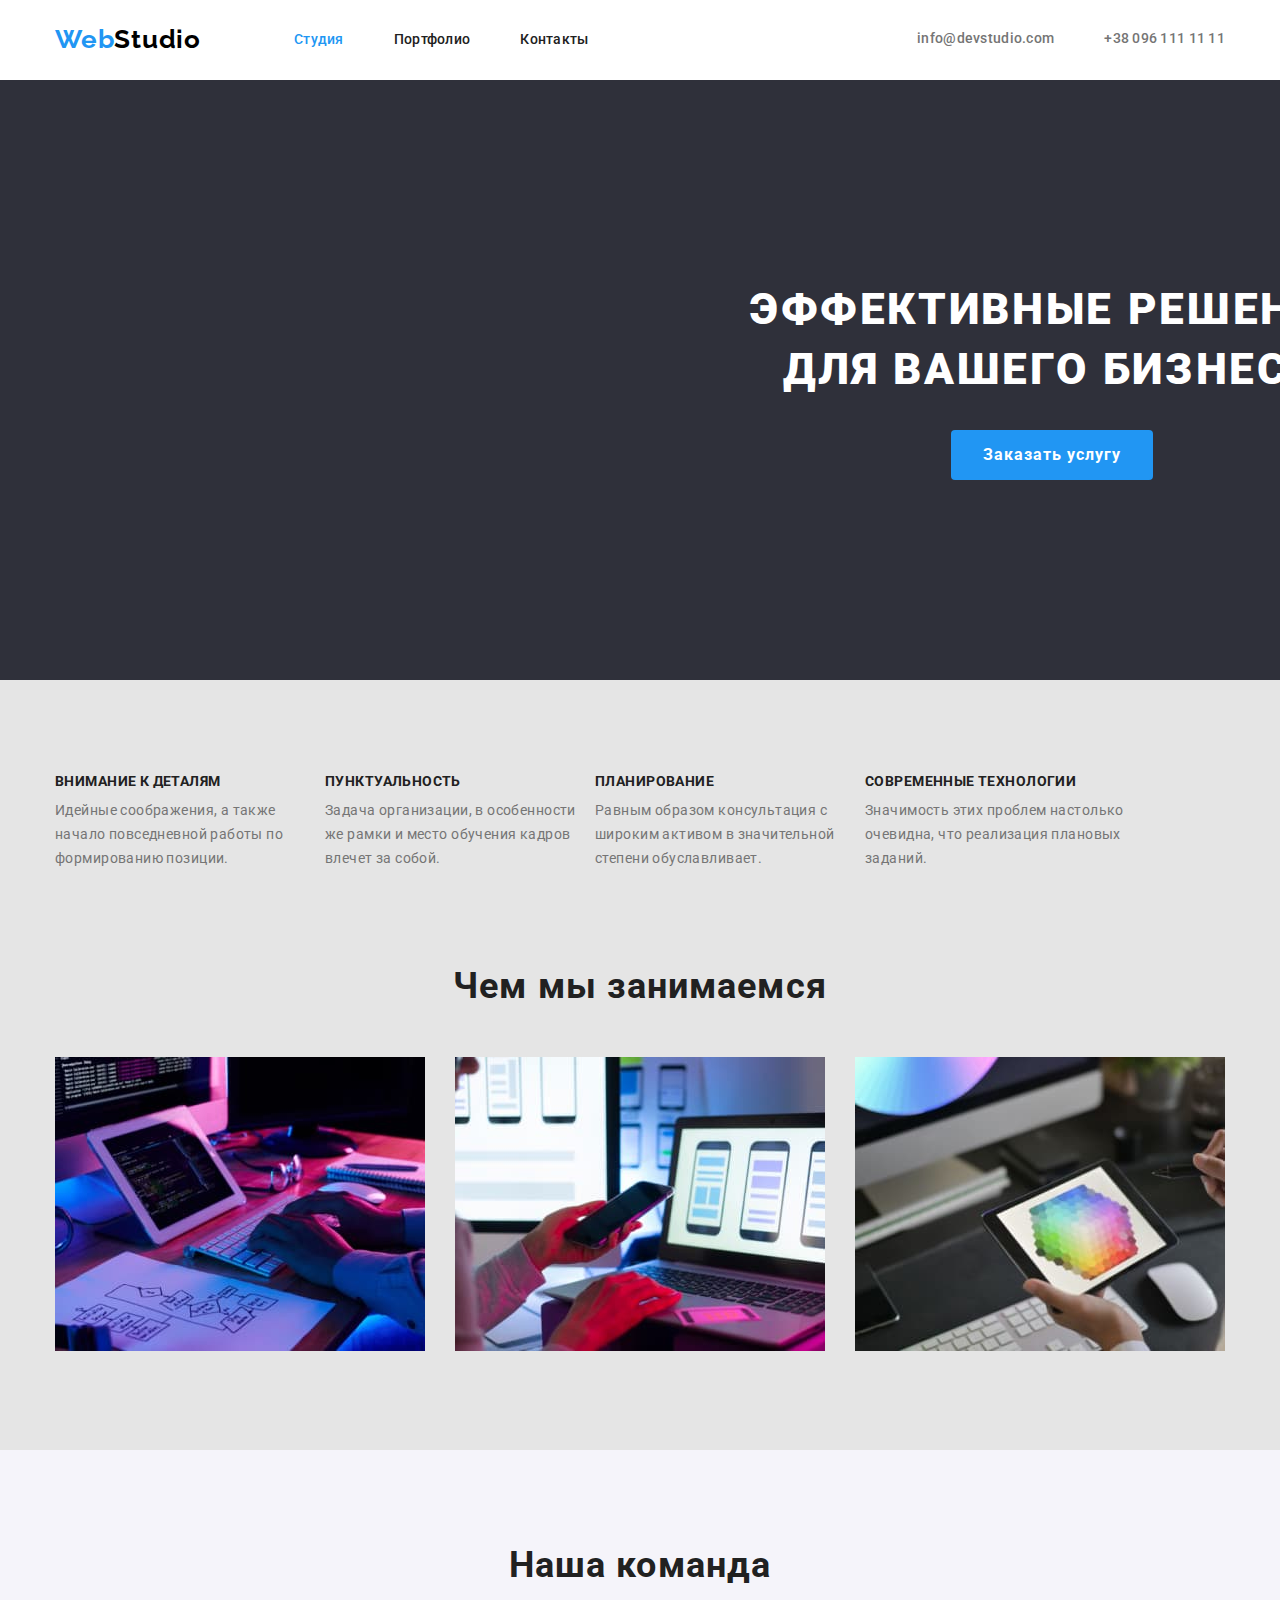
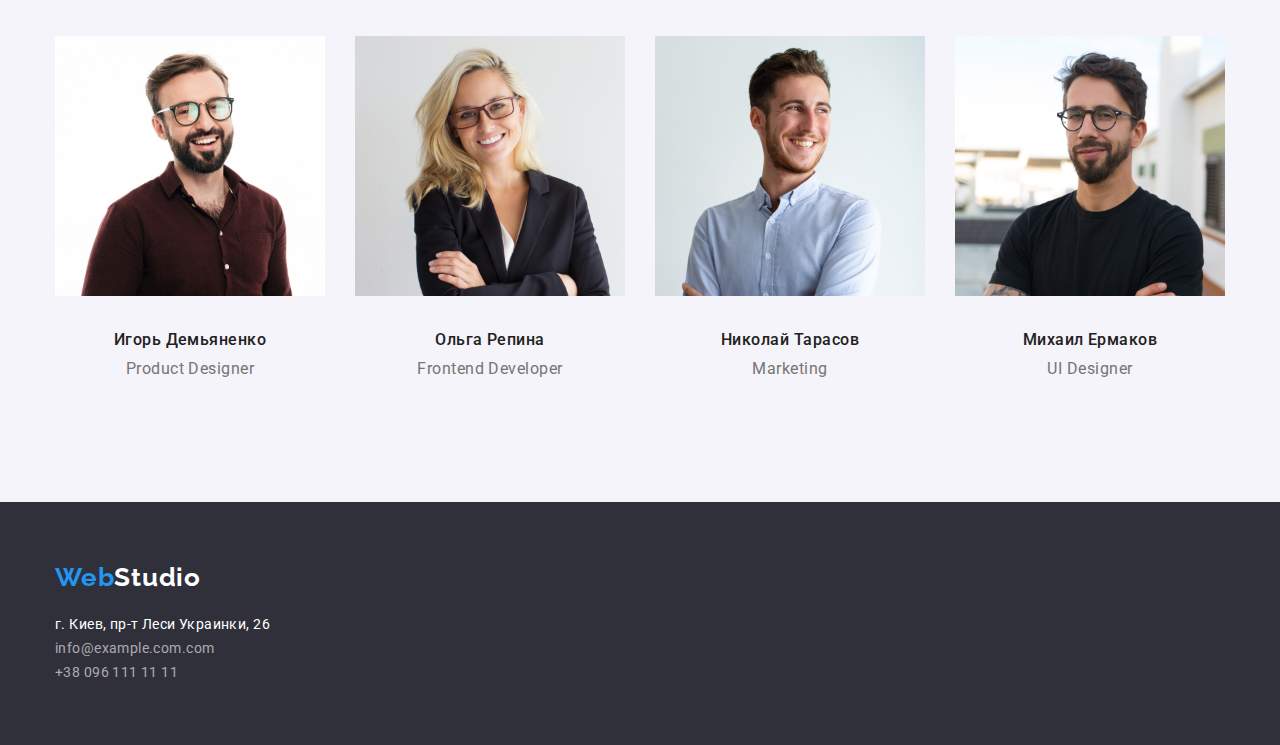
==== index.html @ 9186d273 "Создает стили для геометрии ДЗ№3" ====
<!DOCTYPE html>
<html lang="ru">
  <head>
    <link
      rel="stylesheet"
      href="https://cdnjs.cloudflare.com/ajax/libs/modern-normalize/1.1.0/modern-normalize.css"
      integrity="sha512-Y0MM+V6ymRKN2zStTqzQ227DWhhp4Mzdo6gnlRnuaNCbc+YN/ZH0sBCLTM4M0oSy9c9VKiCvd4Jk44aCLrNS5Q=="
      crossorigin="anonymous"
      referrerpolicy="no-referrer"
    />
    <meta charset="UTF-8" />
    <meta http-equiv="X-UA-Compatible" content="IE=edge" />
    <meta name="viewport" content="width=device-width, initial-scale=1.0" />
    <link rel="preconnect" href="https://fonts.googleapis.com" />
    <link rel="preconnect" href="https://fonts.gstatic.com" crossorigin />
    <link
      href="https://fonts.googleapis.com/css2?family=Raleway:wght@700&family=Roboto:wght@400;500;700;900&display=swap"
      rel="stylesheet"
    />
    <link rel="stylesheet" href="css/styles.css" type="text/css" />
    <title>Document</title>
  </head>
  <body>
    <header class="header">
      <div class="container header-container">
        <nav class="header-nav">
          <a class="header-logo" href="./index.html">
            <span class="logo-web">Web</span><span class="logo-studio">Studio</span>
          </a>

          <ul class="list menu-list">
            <li class="menu-item">
              <a class="menu-link link current" href="./index.html">Студия</a>
            </li>
            <li class="menu-item">
              <a class="menu-link link" href="./portfolio.html">Портфолио</a>
            </li>
            <li class="menu-item"><a class="menu-link link" href="">Контакты</a></li>
          </ul>
        </nav>
        <a class="header-mail list-contact" href="mailto:info@devstudio.com">info@devstudio.com</a>
        <a class="header-tel list-contact" href="tel:+380961111111">+38 096 111 11 11</a>
      </div>
    </header>
    <main>
      <section class="hero">
        <div class="container">
          <h1 class="hero-title container">ЭФФЕКТИВНЫЕ РЕШЕНИЯ ДЛЯ ВАШЕГО БИЗНЕСА</h1>
          <button class="btn btn-hero btn-hero-fill pointer" type="button">Заказать услугу</button>
        </div>
      </section>
      <section class="section-first">
        <div class="container">
          <ul class="list-detail list-section-first list-size text-items-list">
            <li class="text-items">
              <h3 class="list-title">Внимание к деталям</h3>
              <p class="text-list">
                Идейные соображения, а также начало повседневной работы по формированию позиции.
              </p>
            </li>
            <li class="text-items">
              <h3 class="list-title">Пунктуальность</h3>
              <p class="text-list">
                Задача организации, в особенности же рамки и место обучения кадров влечет за собой.
              </p>
            </li>
            <li class="text-items">
              <h3 class="list-title">Планирование</h3>
              <p class="text-list">
                Равным образом консультация с широким активом в значительной степени обуславливает.
              </p>
            </li>
            <li class="text-items">
              <h3 class="list-title">Современные технологии</h3>
              <p class="text-list">
                Значимость этих проблем настолько очевидна, что реализация плановых заданий.
              </p>
            </li>
          </ul>

          <h2 class="title-second">Чем мы занимаемся</h2>
          <ul class="list-image">
            <li class="image-items">
              <img src="./images/img1.jpg" alt="человек набирающий код на клавиатуре" width="370" />
            </li>
            <li class="image-items">
              <img src="./images/img2.jpg" alt="смартфон в руках человека" width="370" />
            </li>
            <li class="image-items">
              <img src="./images/img3.jpg" alt="планшет в руке человека" width="370" />
            </li>
          </ul>
        </div>
      </section>
      <section class="section-team">
        <div class="container">
          <h2 class="title-team">Наша команда</h2>
          <ul class="list-team">
            <li class="image-team">
              <img src="./images/team_card1.jpg" alt="Игорь Демьяненко" width="270" />
              <div class="team-caption">
                <h3 class="item-team">Игорь Демьяненко</h3>
                <p class="item-profession" lang="en">Product Designer</p>
              </div>
            </li>
            <li class="image-team">
              <img src="./images/team_card2.jpg" alt="Ольга Репина" width="270" />
              <div class="team-caption">
                <h3 class="item-team">Ольга Репина</h3>
                <p class="item-profession" lang="en">Frontend Developer</p>
              </div>
            </li>
            <li class="image-team">
              <img src="./images/team_card3.jpg" alt="Николай Тарасов" width="270" />
              <div class="team-caption">
                <h3 class="item-team">Николай Тарасов</h3>
                <p class="item-profession" lang="en">Marketing</p>
              </div>
            </li>
            <li class="image-team">
              <img src="./images/team_card4.jpg" alt="Михаил Ермаков" width="270" />
              <div class="team-caption">
                <h3 class="item-team">Михаил Ермаков</h3>
                <p class="item-profession" lang="en">UI Designer</p>
              </div>
            </li>
          </ul>
        </div>
      </section>
    </main>
    <footer class="footer">
      <div class="container">
        <a class="footer-logo" href="./index.html">
          <span class="logo-web">Web</span
          ><span class="logo-studio footer-studio-logo">Studio</span>
        </a>

        <address class="contact-items">
          <a
            class="footer-contact footer-address"
            href="https://goo.gl/maps/evHjrFbzRMiy1bUM7"
            target="_blank"
            rel="noopener noreferrer"
            >г. Киев, пр-т Леси Украинки, 26</a
          ><br />
          <a
            class="footer-contact footer-contact-list footer-mail"
            href="mailto:info@example.com.com"
            >info@example.com.com</a
          ><br />
          <a class="footer-contact footer-contact-list footer-tel" href="tel:+380961111111"
            >+38 096 111 11 11</a
          >
        </address>
      </div>
    </footer>
  </body>
</html>
---- css/styles.css ----
:root {
    --accent-color: #2196F3;
    --header-basic-color: #212121;
    --header-contact-color: #757575;
    --basic-text-color: #757575;
    --basic-title-color: #FFFFFF;
    --secondary-title-color: #212121;
    --footer-contact-color: rgba(255, 255, 255, 0.6);
    --button-text-color: #212121;
    --button-text-hero-color: #FFFFFF;
    --button-hero-background: #2196F3;
    --section-first-background: #E5E5E5;
    --footer-background: #2F303A;
    --footer-address: #FFFFFF;
    --button-accent-text: #FFFFFF;
    --buttont-accent-fill: #2196F3;
    --list-title-item: #212121;
    --list-text-item: #757575;

}

/* ------------------------------------- */

p, h1, h2, h3, h4, h5, h6 {
    margin: 0;
}
ul {
   margin: 0;
   padding: 0;
}

button {
    cursor: pointer;
}

body {
    font-family: 'Roboto', sans-serif;
    color:var(--basic-text-color)
} 

.container {
    width: 1200px;
    padding-left: 15px;
    padding-right: 15px;
    margin-left: auto;
    margin-right: auto;
}

* {
    box-sizing: border-box;
}

/* ------------------Header_____________________ */

.header {
    color: var(--header-basic-color);
    background: #FFFFFF;
    padding-top: 24px;
    padding-bottom: 25px;
}

.header-container{
    display: flex;
    align-items: center;
}

.header-nav {
    display: flex;
    align-items: center;
}


.header-logo {
    text-decoration: none;
    list-style: none;
    margin-right: 93px;
}

.logo-web {
    font-family: Raleway;
    font-weight: 700;
    font-size: 26px;
    line-height: 1.19;
    /* identical to box height */

    letter-spacing: 0.03em;
    color: #2196F3;
}

.logo-studio {
    font-family: Raleway;
    font-weight: 700;
    font-size: 26px;
    line-height: 1.19;
    /* identical to box height */
    letter-spacing: 0.03em;
    color: #000000;
}

.menu-item:not(:first-child){
 margin-left: 50px;
}

.menu-list {
    display: flex;
}


.list {
    list-style: none;
    color: var(--header-basic-color)
}

.list-contact:not(:last-child) {
    margin-left: auto;;
}

.link.current {
    color:var(--accent-color);
}



.menu-link{
    font-weight: 500;
    font-size: 14px;
    line-height: 1.14;
    letter-spacing: 0.02em;

    color: var(--header-basic-color);
    text-decoration: none;
}

.list-contact {
    text-decoration: none;
    list-style: none;
}

.header-mail {
    font-weight: 500;
    font-size: 14px;
    line-height: 1.14;
    letter-spacing: 0.02em;

    color: var(--header-contact-color);
}

.header-tel {
    font-weight: 500;
    font-size: 14px;
    line-height: 1.14;
    letter-spacing: 0.02em;
    padding-left: 50px;

    color: var(--header-contact-color);

}

.menu-link:hover, .menu-link:focus {
    color: var(--accent-color)
}

.list-contact:hover, .list-contact:focus {
    color: var(--accent-color)
}

/* -------------------Hero--------------------- */

.hero {

    text-align: center;
    background-color: #2F303A;
    padding-top: 200px;
    padding-right: 452px;
    padding-bottom: 200px;
    padding-left: 452px;
    flex-grow: 1;
}

.hero-title {
    width: 696px;
    font-weight: 900;
    font-size: 44px;
    line-height: 1.36;
    /* or 136% */

    text-align: center;
    letter-spacing: 0.06em;
    text-transform: uppercase;
    margin-bottom: 30px;

    color: var(--basic-title-color);
}

.btn {
    display: block;
    padding: 10px 32px;
    min-width: 200px;
    border-radius: 4px;
    border: 0px; 
    margin: 0 auto;
    
}

.btn-hero {
    font-family: inherit;
    font-weight: 700;
    font-size: 16px;
    line-height: 1.87;
    /* identical to box height, or 187% */
    display: flex;
    align-items: center;
    text-align: center;
    letter-spacing: 0.06em;

    color: var(--button-text-hero-color);
}
 .btn-hero-fill {
    background: #2196F3;
 }

.pointer {
        cursor: pointer;
 }
/* -------------------Section 1-------------------  */
 .section-first {
     background-color: #E5E5E5;
 }
.list-detail {
    text-decoration: none;
}
.list-section-first {
    list-style: none;
}

.list-size {
    width: 1200px;
    display: flex;
    align-items: center;
    padding-top: 94px;
}
.text-items {
    width: 270px;
}

.text-items-list:not(:last-child) {
padding-right: 30px;
}

.list-title {
    font-weight: 700;
    font-size: 14px;
    line-height: 1.14;
    letter-spacing: 0.03em;
    text-transform: uppercase;

    color: var(--secondary-title-color);
}

.text-list {
    font-size: 14px;
    line-height: 1.71;
    /* or 171% */
    letter-spacing: 0.03em;
    color: var(--basic-text-color);
    padding-top: 10px;
}

.title-second {
    font-weight: 700;
    font-size: 36px;
    line-height: 1.17;
    text-align: center;
    letter-spacing: 0.03em;
    color: var(--secondary-title-color);
    padding-top: 94px;
}


.list-image {
    list-style: none;
    display: flex;
    flex-wrap: wrap;
    padding-top: 50px;
    margin-left: -30px;
    margin-bottom: -30px;
    padding-bottom: 94px;
    
}

.image-items{
  flex-basis: calc(100% / 3 - 30px);
  margin-left: 30px;
  margin-bottom: 30px;
}

/* ------------------Section2------------------ */
.section-team {
    background: #F5F4FA;
    
}
  .title-team {
  font-weight: 700;
  font-size: 36px;
  line-height: 1.17;
  text-align: center;
  letter-spacing: 0.03em;
  color: var(--secondary-title-color);
  padding-top: 94px;
}

.list-team {
    list-style: none;
    display: flex;
    flex-wrap: wrap;
    padding-top: 50px;
    margin-left: -30px;
    margin-bottom: -30px;
    padding-bottom: 94px;
}

.image-team {
    flex-basis: calc(100% / 4 - 30px);
    margin-left: 30px;
    margin-bottom: 30px;
}

.team-caption {
    padding-top: 30px;
    padding-bottom: 30px;
}

.item-team {
    font-weight: 500;
    font-size: 16px;
    line-height: 1.19;
    /* identical to box height */
    text-align: center;
    letter-spacing: 0.03em;
    color: var(--secondary-title-color);
    margin-bottom: 10px;
}

.item-profession {
    font-weight: 400;
    font-size: 16px;
    line-height: 1.19;
    /* identical to box height */

    text-align: center;
    letter-spacing: 0.03em;

    color: var(--basic-text-color);
    }

    /* -------------------Footer------------------ */

 .footer {
     background-color: var(--footer-background);
 }
 
 .footer-logo {
     text-decoration: none;
     list-style: none;
     display: block;
     padding-top: 60px;
     padding-bottom: 20px;
 }
 
 .footer-contact {
     text-decoration: none;
     font-style: normal;
 }

 .contact-items {
     padding-bottom: 60px;
 }

 .footer-contact-list {
     padding-top: 8px;
 }

 .footer-address {
     font-weight: 400;
     font-size: 14px;
     line-height: 1.71;
     /* or 171% */

     letter-spacing: 0.03em;

     color:var(--footer-address);
 }

.footer-mail {
    font-weight: 400;
    font-size: 14px;
    line-height: 1.71;
    /* or 171% */
    letter-spacing: 0.03em;
    color: var(--footer-contact-color);
}

 .footer-tel {
     font-weight: 400;
     font-size: 14px;
     line-height: 1.71;
     /* identical to box height, or 171% */
     letter-spacing: 0.03em;
     color: var(--footer-contact-color);
 }

.footer-mail:hover,
.footer-mail:focus {
    color: var(--accent-color)
}

.footer-tel:hover,
.footer-tel:focus {
    color: var(--accent-color)
}
.footer-address:hover,
.footer-address:focus {
    color: var(--accent-color)
}

.footer-studio-logo {
    color: #FFFFFF;
}


/* --------- Портфолио кнопки -----------*/

.btn {
    text-decoration: none;
}

button{
border: 0px;
}

.gallery-block{
padding-bottom: 94px;
}

.menu-btn {
    list-style: none;
    justify-content: center;
    align-items: center;
    display: flex;
    padding-top: 94px;
}

.button-filter {
    border-radius: 4px;
    font-weight: 500;
    font-size: 16px;
    line-height: 1.62;
    /* identical to box height, or 162% */
    text-align: center;
    letter-spacing: 0.03em;
    color: var(--button-text-color);
    padding: 6px 22px;
}


.button-filter-btn{
margin-right: 8px;
}

.btn-list {
    background: #F5F4FA;
}

.btn-list:hover,
.btn-list:focus {
    color: var(--button-accent-text);
    background: var(--buttont-accent-fill);
}

.list-items {
    text-decoration: none;
    list-style: none;
    display:inline-block;
    display: flex;
    flex-wrap: wrap;
    margin-left: -30px;
    margin-bottom: -30px;
    padding-top: 34px;
}

.item-gallery {
    flex-basis: calc(100% / 3 - 30px);
    margin-left: 30px;
    margin-bottom: 30px;
}

.title-name {
    font-weight: 700;
    font-size: 18px;
    line-height: 2;
    /* identical to box height, or 200% */
    letter-spacing: 0.06em;
    color:var(--list-title-item);
    padding-top: 20px;
    padding-left: 24px;
    border-right: 1px solid #eeeeee;
    border-left: 1px solid #eeeeee;
}

.item-text {
    font-weight: 400;
    font-size: 16px;
    line-height: 1.87;
    /* identical to box height, or 187% */
    letter-spacing: 0.03em;
    color:var(--list-text-item);
    padding-top: 4px;
    padding-left: 24px;
    padding-bottom: 20px;
    border-right: 1px solid #eeeeee;
    border-left: 1px solid #eeeeee;
    border-bottom: 1px solid #eeeeee;
}
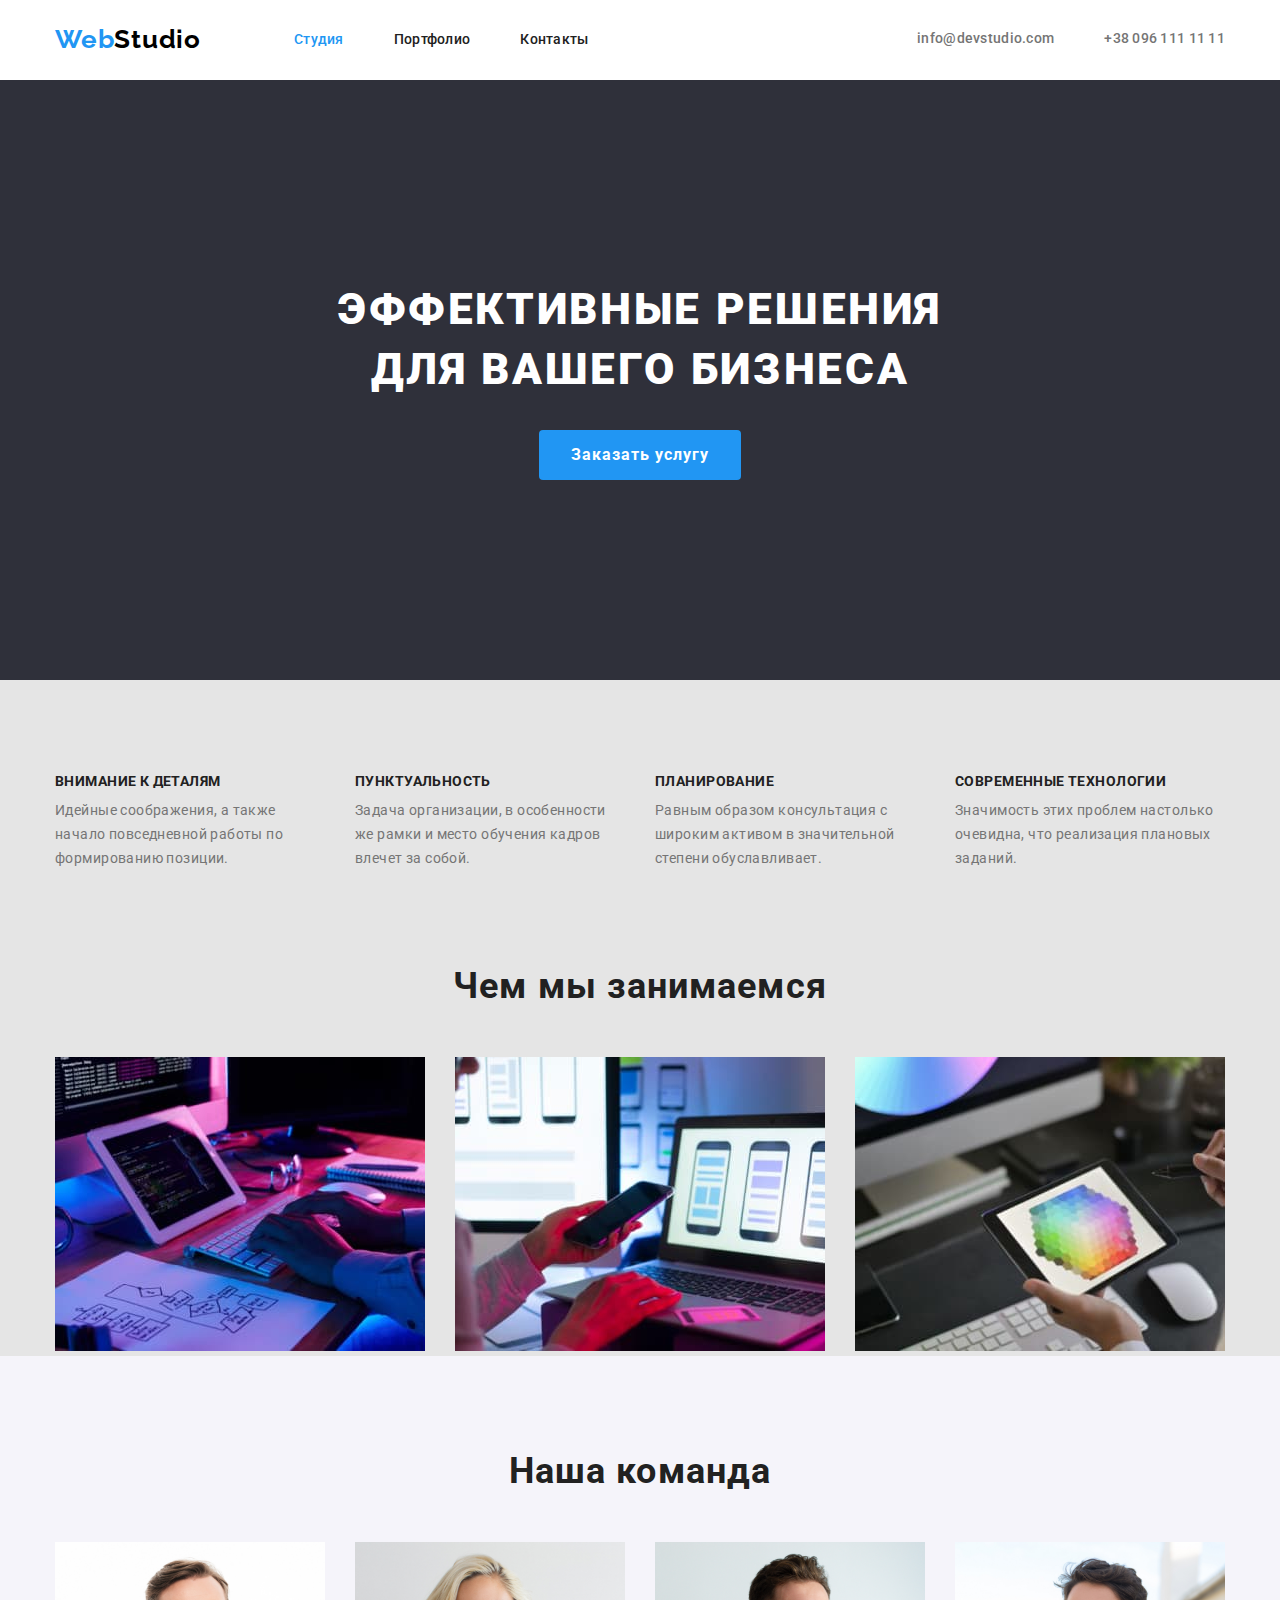
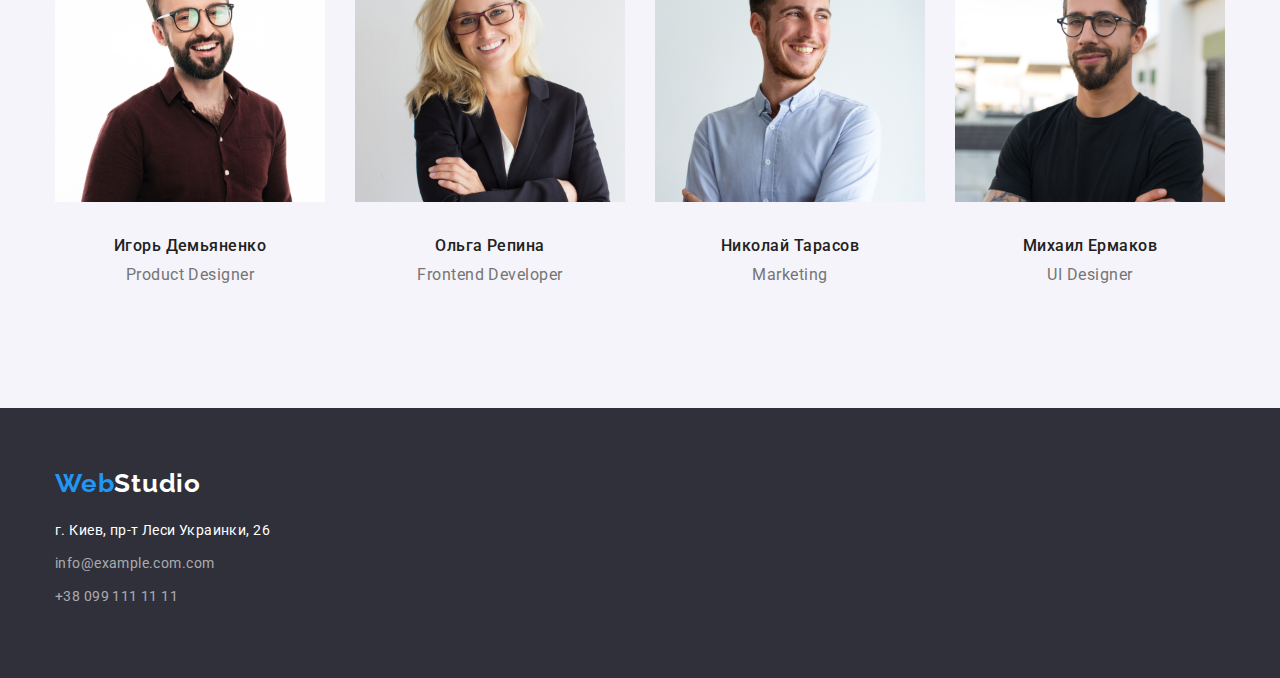
==== commit c29ff899: "Делает правки к ДЗ№3" ====
--- a/index.html
+++ b/index.html
@@ -135,7 +135,7 @@
           ><span class="logo-studio footer-studio-logo">Studio</span>
         </a>
 
-        <address class="contact-items">
+        <address>
           <a
             class="footer-contact footer-address"
             href="https://goo.gl/maps/evHjrFbzRMiy1bUM7"
@@ -143,14 +143,10 @@
             rel="noopener noreferrer"
             >г. Киев, пр-т Леси Украинки, 26</a
           ><br />
-          <a
-            class="footer-contact footer-contact-list footer-mail"
-            href="mailto:info@example.com.com"
+          <a class="footer-contact footer-mail" href="mailto:info@example.com.com"
             >info@example.com.com</a
           ><br />
-          <a class="footer-contact footer-contact-list footer-tel" href="tel:+380961111111"
-            >+38 096 111 11 11</a
-          >
+          <a class="footer-contact footer-tel" href="tel:+380961111111">+38 099 111 11 11</a>
         </address>
       </div>
     </footer>
--- a/css/styles.css
+++ b/css/styles.css
@@ -171,9 +171,7 @@
     text-align: center;
     background-color: #2F303A;
     padding-top: 200px;
-    padding-right: 452px;
     padding-bottom: 200px;
-    padding-left: 452px;
     flex-grow: 1;
 }
 
@@ -225,6 +223,7 @@
 /* -------------------Section 1-------------------  */
  .section-first {
      background-color: #E5E5E5;
+     padding-top: 94px;
  }
 .list-detail {
     text-decoration: none;
@@ -237,15 +236,18 @@
     width: 1200px;
     display: flex;
     align-items: center;
-    padding-top: 94px;
+    
+    
 }
 .text-items {
     width: 270px;
-}
-
-.text-items-list:not(:last-child) {
-padding-right: 30px;
-}
+    flex-basis: calc(100% / 4 - 30px);
+    margin-right: 30px;
+}
+
+/*.text-items-list:not(:last-child) {
+padding-right: 0px;
+}*/
 
 .list-title {
     font-weight: 700;
@@ -273,7 +275,8 @@
     text-align: center;
     letter-spacing: 0.03em;
     color: var(--secondary-title-color);
-    padding-top: 94px;
+    margin-top: 94px;
+    margin-bottom: 50px;
 }
 
 
@@ -281,11 +284,8 @@
     list-style: none;
     display: flex;
     flex-wrap: wrap;
-    padding-top: 50px;
     margin-left: -30px;
     margin-bottom: -30px;
-    padding-bottom: 94px;
-    
 }
 
 .image-items{
@@ -297,6 +297,8 @@
 /* ------------------Section2------------------ */
 .section-team {
     background: #F5F4FA;
+    padding-top: 94px;
+     padding-bottom: 94px;
     
 }
   .title-team {
@@ -306,7 +308,6 @@
   text-align: center;
   letter-spacing: 0.03em;
   color: var(--secondary-title-color);
-  padding-top: 94px;
 }
 
 .list-team {
@@ -316,7 +317,6 @@
     padding-top: 50px;
     margin-left: -30px;
     margin-bottom: -30px;
-    padding-bottom: 94px;
 }
 
 .image-team {
@@ -357,38 +357,34 @@
 
  .footer {
      background-color: var(--footer-background);
+     padding-top: 60px;
+     padding-bottom: 60px;
  }
  
  .footer-logo {
      text-decoration: none;
      list-style: none;
      display: block;
-     padding-top: 60px;
-     padding-bottom: 20px;
+     margin-bottom: 20px;
  }
  
  .footer-contact {
      text-decoration: none;
      font-style: normal;
- }
-
- .contact-items {
-     padding-bottom: 60px;
- }
-
- .footer-contact-list {
-     padding-top: 8px;
- }
+     display: inline-block;
+     
+ }
+
 
  .footer-address {
      font-weight: 400;
      font-size: 14px;
      line-height: 1.71;
      /* or 171% */
-
      letter-spacing: 0.03em;
-
      color:var(--footer-address);
+     margin-bottom: 9px;
+     
  }
 
 .footer-mail {
@@ -398,6 +394,8 @@
     /* or 171% */
     letter-spacing: 0.03em;
     color: var(--footer-contact-color);
+    margin-bottom: 9px;
+    
 }
 
  .footer-tel {
@@ -407,6 +405,8 @@
      /* identical to box height, or 171% */
      letter-spacing: 0.03em;
      color: var(--footer-contact-color);
+     margin-bottom: 9px;
+
  }
 
 .footer-mail:hover,
@@ -430,16 +430,20 @@
 
 /* --------- Портфолио кнопки -----------*/
 
+.header-portfolio{
+    border: 1px solid #ECECEC;
+}
 .btn {
     text-decoration: none;
 }
 
 button{
-border: 0px;
+    border: 0px;
 }
 
 .gallery-block{
-padding-bottom: 94px;
+    padding-top: 94px;
+    padding-bottom: 94px;
 }
 
 .menu-btn {
@@ -447,7 +451,7 @@
     justify-content: center;
     align-items: center;
     display: flex;
-    padding-top: 94px;
+    margin: 34px;
 }
 
 .button-filter {
@@ -464,7 +468,7 @@
 
 
 .button-filter-btn{
-margin-right: 8px;
+    margin-right: 8px;
 }
 
 .btn-list {
@@ -485,13 +489,20 @@
     flex-wrap: wrap;
     margin-left: -30px;
     margin-bottom: -30px;
-    padding-top: 34px;
+   
 }
 
 .item-gallery {
     flex-basis: calc(100% / 3 - 30px);
     margin-left: 30px;
     margin-bottom: 30px;
+}
+
+.descript{
+padding: 20px 24px 20px 24px;
+border: 1px solid #EEEEEE;
+box-sizing: border-box;
+
 }
 
 .title-name {
@@ -501,10 +512,7 @@
     /* identical to box height, or 200% */
     letter-spacing: 0.06em;
     color:var(--list-title-item);
-    padding-top: 20px;
-    padding-left: 24px;
-    border-right: 1px solid #eeeeee;
-    border-left: 1px solid #eeeeee;
+    
 }
 
 .item-text {
@@ -514,10 +522,4 @@
     /* identical to box height, or 187% */
     letter-spacing: 0.03em;
     color:var(--list-text-item);
-    padding-top: 4px;
-    padding-left: 24px;
-    padding-bottom: 20px;
-    border-right: 1px solid #eeeeee;
-    border-left: 1px solid #eeeeee;
-    border-bottom: 1px solid #eeeeee;
 }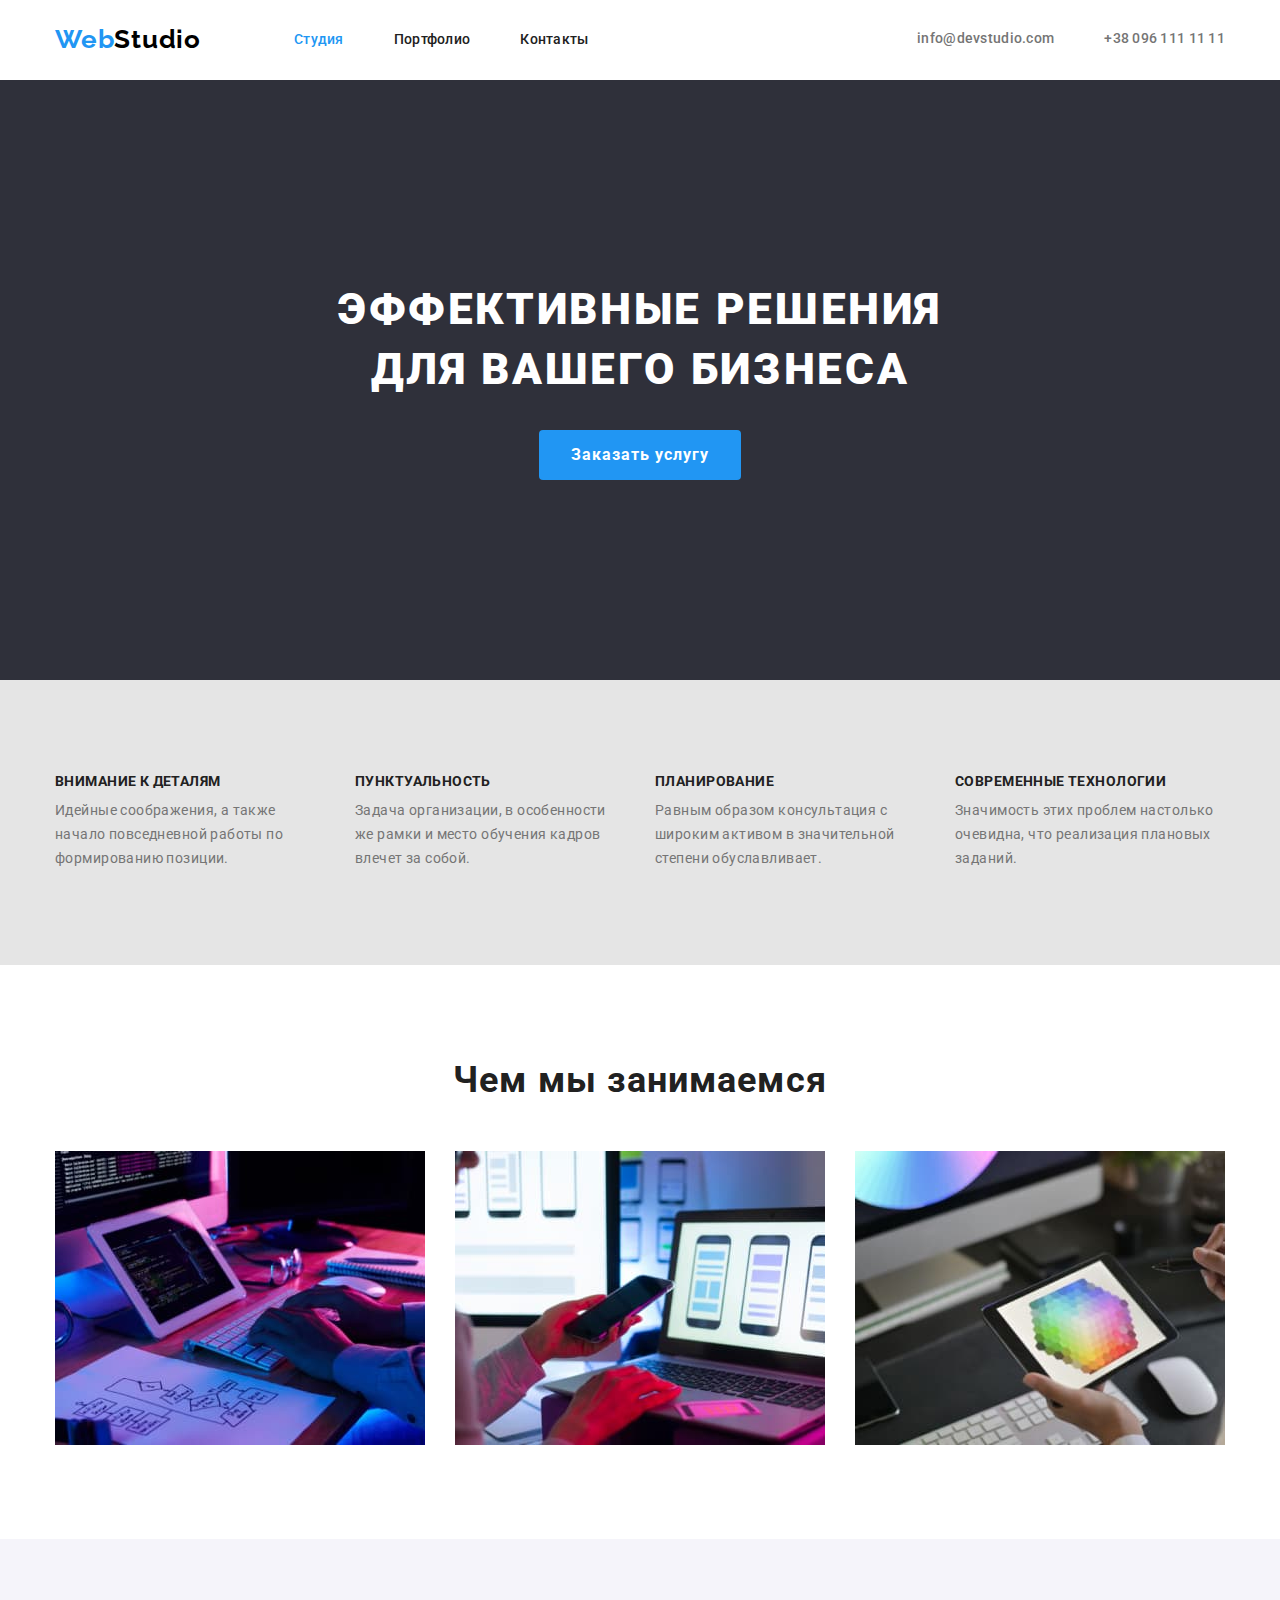
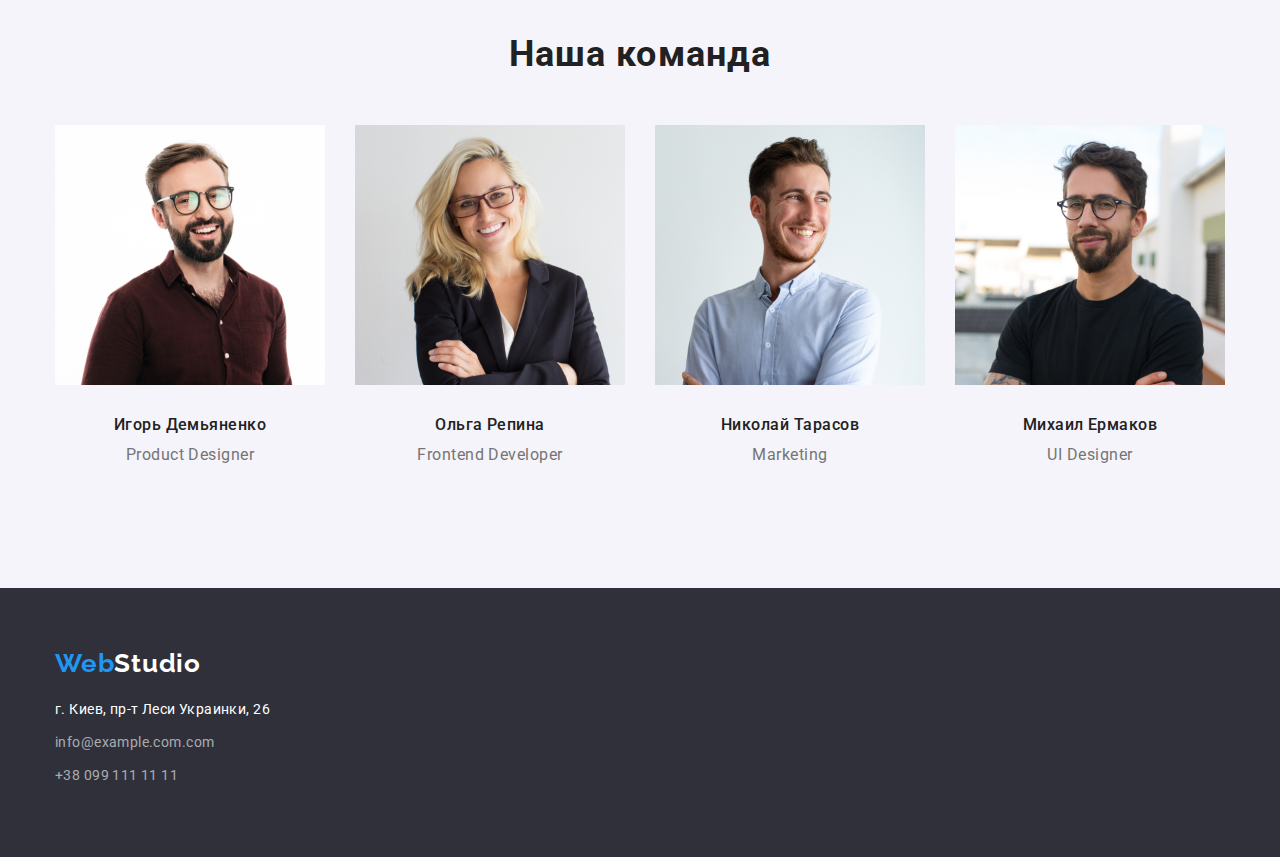
==== commit 8e0d3625: "Делает правки к ДЗ№3_1" ====
--- a/index.html
+++ b/index.html
@@ -77,7 +77,10 @@
               </p>
             </li>
           </ul>
-
+        </div>
+      </section>
+      <section class="section-banners">
+        <div class="container">
           <h2 class="title-second">Чем мы занимаемся</h2>
           <ul class="list-image">
             <li class="image-items">
--- a/css/styles.css
+++ b/css/styles.css
@@ -50,7 +50,7 @@
     box-sizing: border-box;
 }
 
-/* ------------------Header_____________________ */
+/* ----------------- Шапка -------------- */
 
 .header {
     color: var(--header-basic-color);
@@ -120,7 +120,6 @@
 }
 
 
-
 .menu-link{
     font-weight: 500;
     font-size: 14px;
@@ -164,7 +163,7 @@
     color: var(--accent-color)
 }
 
-/* -------------------Hero--------------------- */
+/* ---------------- Герой ---------------- */
 
 .hero {
 
@@ -220,10 +219,11 @@
 .pointer {
         cursor: pointer;
  }
-/* -------------------Section 1-------------------  */
+/* ------------- Особенности ------------- */
  .section-first {
      background-color: #E5E5E5;
      padding-top: 94px;
+     padding-bottom: 94px;
  }
 .list-detail {
     text-decoration: none;
@@ -245,9 +245,6 @@
     margin-right: 30px;
 }
 
-/*.text-items-list:not(:last-child) {
-padding-right: 0px;
-}*/
 
 .list-title {
     font-weight: 700;
@@ -268,6 +265,12 @@
     padding-top: 10px;
 }
 
+/*----------- Чем мы занимаемся ----------*/
+
+.section-banners {
+    padding-bottom: 94px;
+}
+
 .title-second {
     font-weight: 700;
     font-size: 36px;
@@ -294,7 +297,7 @@
   margin-bottom: 30px;
 }
 
-/* ------------------Section2------------------ */
+/* ------------- Наша команда ------------- */
 .section-team {
     background: #F5F4FA;
     padding-top: 94px;
@@ -353,7 +356,7 @@
     color: var(--basic-text-color);
     }
 
-    /* -------------------Footer------------------ */
+    /* --------------- Футер -------------- */
 
  .footer {
      background-color: var(--footer-background);
@@ -427,8 +430,9 @@
     color: #FFFFFF;
 }
 
-
-/* --------- Портфолио кнопки -----------*/
+/*---------------- ПОРТФОЛИО ----------------*/
+
+/* --------- Портфолио кнопки  -----------*/
 
 .header-portfolio{
     border: 1px solid #ECECEC;
@@ -439,6 +443,14 @@
 
 button{
     border: 0px;
+}
+
+img {
+    display: block;
+}
+
+.btn-gallery {
+    display: block;
 }
 
 .gallery-block{
@@ -451,7 +463,7 @@
     justify-content: center;
     align-items: center;
     display: flex;
-    margin: 34px;
+    margin-bottom: 50px;
 }
 
 .button-filter {
